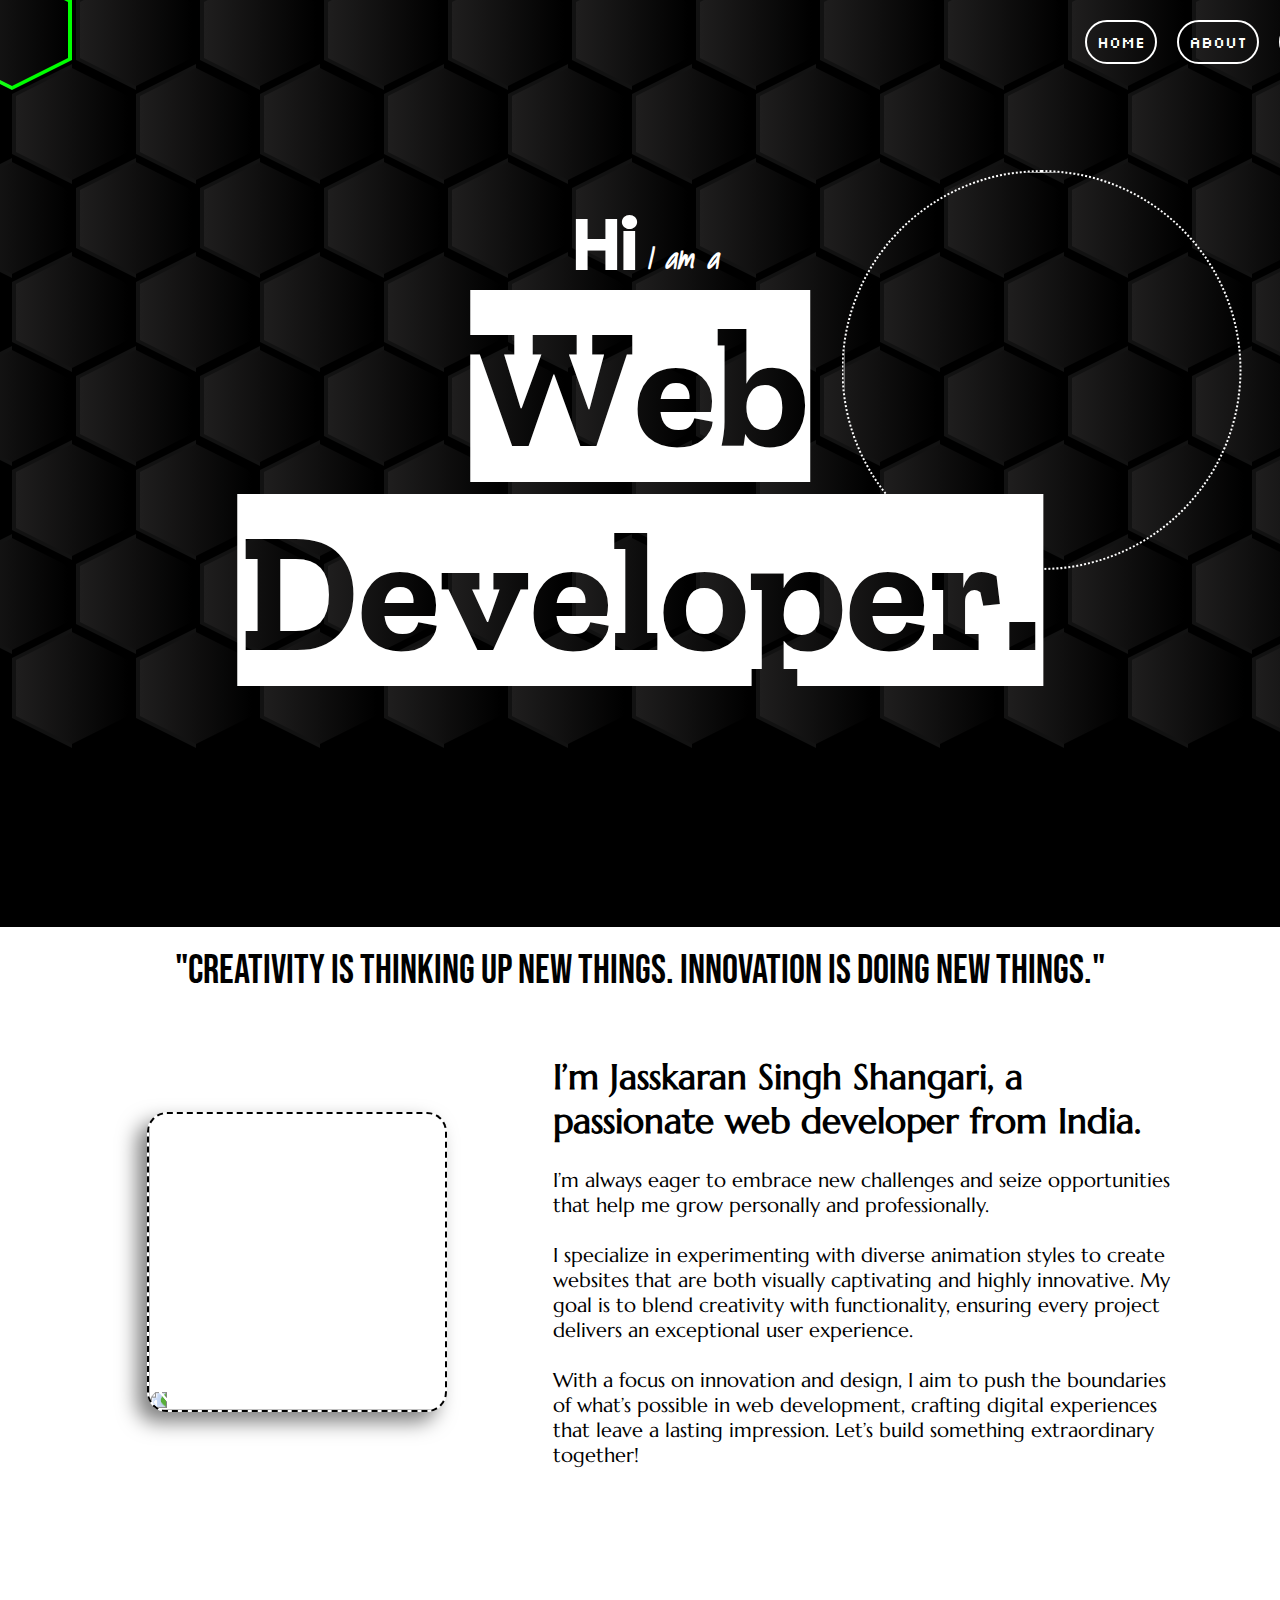
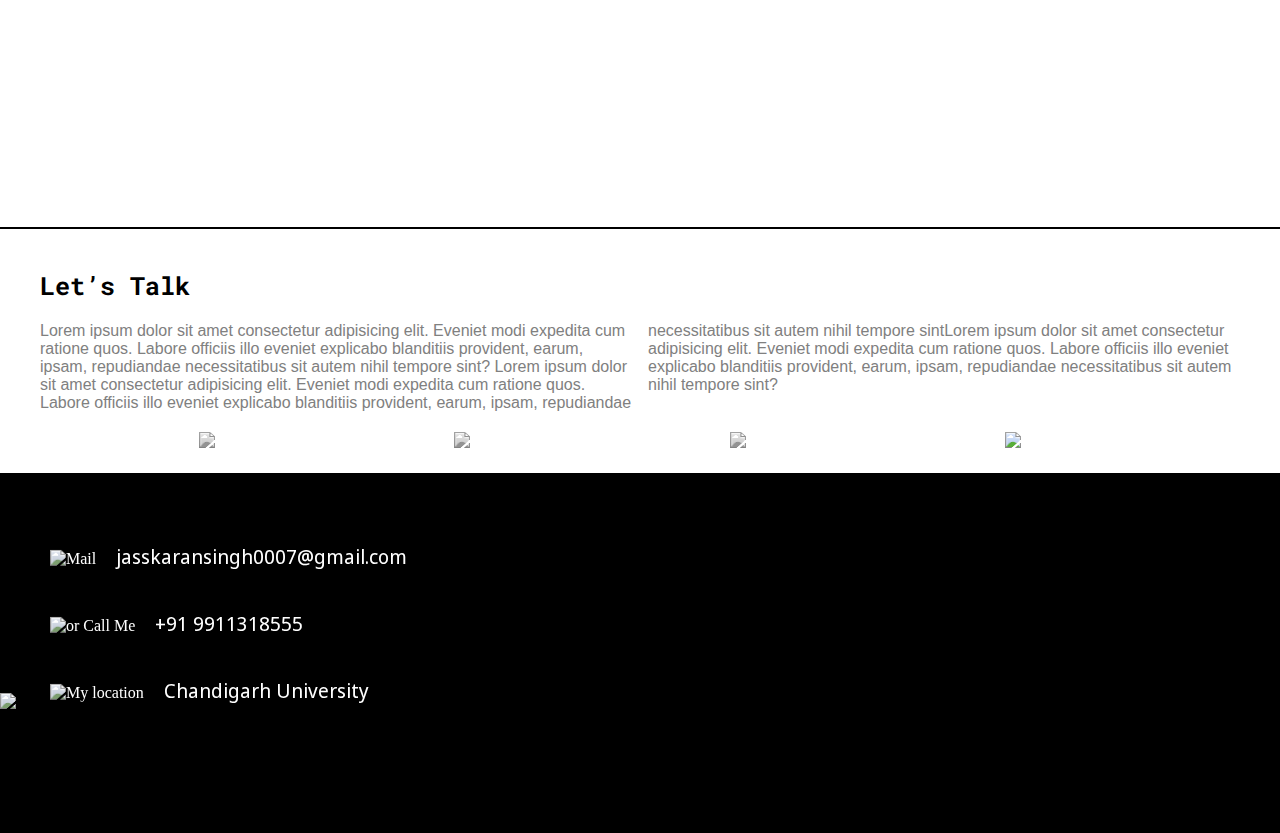
==== Portfolio/index.html @ 46644d37 "Add files via upload" ====
<!DOCTYPE html>
<html lang="en">
<head>
    <meta charset="UTF-8">
    <meta name="viewport" content="width=device-width, initial-scale=1.0">
    <meta name="author" content="REBEL-Osuda">
    <meta name="description" content="Making a Hexagon">
    <link rel="stylesheet" href="style.css">
    <title>Jasskaran Singh Shangari - Web Developer Portfolio</title>
    <link rel="icon" href="briefcase.png">
</head>
<body>

    <!--Creating the Content --- -->
    <header>
        <nav>
            <ul class="navbar">
                <li><a href="#">Home</a></li>
                <li><a href="#About">About</a></li>
                <li><a href="#Skills">Skills</a></li>
                <li><a href="#Contact">Contact</a></li>
            </ul>
        </nav>
    </header>
    
    <!-- Creating the background -->

    <div class="container">
        <div class="row">
            
            <div class="hexagon"></div>
            <div class="hexagon"></div>
            <div class="hexagon"></div>
            <div class="hexagon"></div>
            <div class="hexagon"></div>
            <div class="hexagon"></div>
            <div class="hexagon"></div>
            <div class="hexagon"></div>
            <div class="hexagon"></div>
            <div class="hexagon"></div>
            <div class="hexagon"></div>
            <div class="hexagon"></div>
            <div class="hexagon"></div>
            <div class="hexagon"></div>
            <div class="hexagon"></div>
            <div class="hexagon"></div>
            <div class="hexagon"></div>
        </div>
        <div class="row">
            <div class="hexagon"></div>
            <div class="hexagon"></div>
            <div class="hexagon"></div>
            <div class="hexagon"></div>
            <div class="hexagon"></div>
            <div class="hexagon"></div>
            <div class="hexagon"></div>
            <div class="hexagon"></div>
            <div class="hexagon"></div>
            <div class="hexagon"></div>
            <div class="hexagon"></div>
            <div class="hexagon"></div>
            <div class="hexagon"></div>
            <div class="hexagon"></div>
            <div class="hexagon"></div>
            <div class="hexagon"></div>
            <div class="hexagon"></div>
        </div>
        <div class="row">
            <div class="hexagon"></div>
            <div class="hexagon"></div>
            <div class="hexagon"></div>
            <div class="hexagon"></div>
            <div class="hexagon"></div>
            <div class="hexagon"></div>
            <div class="hexagon"></div>
            <div class="hexagon"></div>
            <div class="hexagon"></div>
            <div class="hexagon"></div>
            <div class="hexagon"></div>
            <div class="hexagon"></div>
            <div class="hexagon"></div>
            <div class="hexagon"></div>
            <div class="hexagon"></div>
            <div class="hexagon"></div>
            <div class="hexagon"></div>
        </div>
        <div class="row">
            <div class="hexagon"></div>
            <div class="hexagon"></div>
            <div class="hexagon"></div>
            <div class="hexagon"></div>
            <div class="hexagon"></div>
            <div class="hexagon"></div>
            <div class="hexagon"></div>
            <div class="hexagon"></div>
            <div class="hexagon"></div>
            <div class="hexagon"></div>
            <div class="hexagon"></div>
            <div class="hexagon"></div>
            <div class="hexagon"></div>
            <div class="hexagon"></div>
            <div class="hexagon"></div>
            <div class="hexagon"></div>
            <div class="hexagon"></div>
        </div>
        <div class="row">
            <div class="hexagon"></div>
            <div class="hexagon"></div>
            <div class="hexagon"></div>
            <div class="hexagon"></div>
            <div class="hexagon"></div>
            <div class="hexagon"></div>
            <div class="hexagon"></div>
            <div class="hexagon"></div>
            <div class="hexagon"></div>
            <div class="hexagon"></div>
            <div class="hexagon"></div>
            <div class="hexagon"></div>
            <div class="hexagon"></div>
            <div class="hexagon"></div>
            <div class="hexagon"></div>
            <div class="hexagon"></div>
            <div class="hexagon"></div>
        </div>
        <div class="row">
            <div class="hexagon"></div>
            <div class="hexagon"></div>
            <div class="hexagon"></div>
            <div class="hexagon"></div>
            <div class="hexagon"></div>
            <div class="hexagon"></div>
            <div class="hexagon"></div>
            <div class="hexagon"></div>
            <div class="hexagon"></div>
            <div class="hexagon"></div>
            <div class="hexagon"></div>
            <div class="hexagon"></div>
            <div class="hexagon"></div>
            <div class="hexagon"></div>
            <div class="hexagon"></div>
            <div class="hexagon"></div>
            <div class="hexagon"></div>
        </div>
        <div class="row">
            <div class="hexagon"></div>
            <div class="hexagon"></div>
            <div class="hexagon"></div>
            <div class="hexagon"></div>
            <div class="hexagon"></div>
            <div class="hexagon"></div>
            <div class="hexagon"></div>
            <div class="hexagon"></div>
            <div class="hexagon"></div>
            <div class="hexagon"></div>
            <div class="hexagon"></div>
            <div class="hexagon"></div>
            <div class="hexagon"></div>
            <div class="hexagon"></div>
            <div class="hexagon"></div>
            <div class="hexagon"></div>
            <div class="hexagon"></div>
        </div>
        <div class="row">
            <div class="hexagon"></div>
            <div class="hexagon"></div>
            <div class="hexagon"></div>
            <div class="hexagon"></div>
            <div class="hexagon"></div>
            <div class="hexagon"></div>
            <div class="hexagon"></div>
            <div class="hexagon"></div>
            <div class="hexagon"></div>
            <div class="hexagon"></div>
            <div class="hexagon"></div>
            <div class="hexagon"></div>
            <div class="hexagon"></div>
            <div class="hexagon"></div>
            <div class="hexagon"></div>
            <div class="hexagon"></div>
            <div class="hexagon"></div>
        </div>
    </div> 

    <!-- ----------------------- -->

    <section id="Hero">
        <p class="Introduction"><span class="greetings">Hi</span> <span class="small">I am a </span> <br> <span class="nxtline-bigger">Web Developer.</span>
        <img src="https://static.vecteezy.com/system/resources/thumbnails/036/594/092/small_2x/man-empty-avatar-photo-placeholder-for-social-networks-resumes-forums-and-dating-sites-male-and-female-no-photo-images-for-unfilled-user-profile-free-vector.jpg" class="profile-picture">
        </p>
    </section>

    <main>
        <p class="quote">"Creativity is thinking up new things. Innovation is doing new things."</p>
        <section id="About">
            <img src="https://as1.ftcdn.net/jpg/08/24/57/78/1000_F_824577894_QCyj5qiTsRMiEeBDn3bKJJXjQxM4lCPb.jpg" class="Profile-picture2" width="300px" height="300px">
            <p class="Reading-block"><span class="highlight">I’m Jasskaran Singh Shangari, a passionate web developer from India.</span><br> <br>I’m always eager to embrace new challenges and seize opportunities that help me grow personally and professionally. 
            <br> <br>
            I specialize in experimenting with diverse animation styles to create websites that are both visually captivating and highly innovative. My goal is to blend creativity with functionality, ensuring every project delivers an exceptional user experience. <br><br>
            With a focus on innovation and design, I aim to push the boundaries of what’s possible in web development, crafting digital experiences that leave a lasting impression. Let’s build something extraordinary together!
    
        </section>
    </main>


    <footer id="Contact">
        <h2>Let’s Talk</h2>
        <p>Lorem ipsum dolor sit amet consectetur adipisicing elit. Eveniet modi expedita cum ratione quos. Labore officiis illo eveniet explicabo blanditiis provident, earum, ipsam, repudiandae necessitatibus sit autem nihil tempore sint?
        Lorem ipsum dolor sit amet consectetur adipisicing elit. Eveniet modi expedita cum ratione quos. Labore officiis illo eveniet explicabo blanditiis provident, earum, ipsam, repudiandae necessitatibus sit autem nihil tempore sintLorem ipsum dolor sit amet consectetur adipisicing elit. Eveniet modi expedita cum ratione quos. Labore officiis illo eveniet explicabo blanditiis provident, earum, ipsam, repudiandae necessitatibus sit autem nihil tempore sint?
        </p>
        <div class="links">
            <ul class="link-list">
                <li>
                    <span class="image">
                        <a href="https://github.com/REBEL-OSUDA"><img src="Github.webp" alt="Github" height="100px"></a>
                    </span>
                </li>
                <li>
                    <span class="image"><a href="https://www.linkedin.com/in/jasskaranshangari/"><img src="Linkedin.png" alt="Linkedin" height="50px"></a></span>
                </li>
                <li>
                    <span class="image"><a href="#"><img src="leetcode.png" alt="LeetCode" height="100px"></a></span>
                </li>
                <li>
                    <span class="iamge">
                        <a href="#">
                            <img src="devto.png" alt="Dev.to" height="60px">
                        </a>
                    </span>
                </li>
            </ul>
        </div>
    </footer>
        <div class="Banner-image">
            <ul>
                <li>
                    <span class="icon">
                        <img src="mail.png" alt="Mail" width="50px" height="50px">
                    </span>
                    <span class="details">jasskaransingh0007@gmail.com</span>
                </li>
                <li>
                    <span class="icon">
                        <img src="call.png" alt="or Call Me" width="50px" height="50px">
                    </span>
                    <span class="details">+91 9911318555</span>
                </li>
                <li>
                    <span class="icon">
                        <img src="location.png" alt="My location" width="50px" height="50px">
                    </span>
                    <span class="details">Chandigarh University</span>
                </li>
            </ul>
            <figure>
                <img src="signature-B113D279FD0DD52B9436E196C074B85D.png" alt="Signatures"class="Signatures">
            </figure>
    </div>
    
</body>
</html>
---- Portfolio/style.css ----
@import url('https://fonts.googleapis.com/css2?family=Anton&family=Bebas+Neue&family=Dancing+Script:wght@400..700&family=Inter:ital,opsz,wght@0,14..32,100..900;1,14..32,100..900&family=Marcellus&family=Righteous&family=Roboto+Mono:ital,wght@0,100..700;1,100..700&family=Shadows+Into+Light&family=Silkscreen:wght@400;700&family=Zilla+Slab+Highlight:wght@400;700&display=swap');
@import url('https://fonts.googleapis.com/css2?family=Noto+Sans+Display:ital,wght@0,100..900;1,100..900&display=swap');


* {
    padding: 0;
    margin: 0;
    box-sizing: border-box;
}
html{
    scroll-behavior: smooth;
}

body {
    min-height: 200vh;
    background-color: #000;
}

.container {
    position: relative;
    height: 103vh;
    overflow: hidden;
    animation: animate 4s linear infinite;
    z-index: 1; /* Ensure this stays lower than #Hero */
}

.row {
    display: inline-flex;
    margin-top: -32px;
    margin-left: -50px;
}

.row:nth-child(even) {
    margin-left: 10px;
}

.hexagon {
    position: relative;
    width: 120px;
    height: 120px;
    background-color: black;
    clip-path: polygon(50% 0, 100% 25%, 100% 75%, 50% 100%, 0 75%, 0 25%);
    margin: 2px;
    transition: 2s;
}

.hexagon:hover {
    transition: 0s;
    background-color: #0f0;
}

.hexagon::after {
    content: "";
    position: absolute;
    top: 4px;
    bottom: 4px;
    left: 4px;
    right: 4px;
    background: linear-gradient(to right, rgb(31, 30, 30), #000);
    clip-path: polygon(50% 0, 100% 25%, 100% 75%, 50% 100%, 0 75%, 0 25%);
}

.hexagon::before {
    content: "";
    position: absolute;
    width: 50%;
    height: 100%;
    top: 0;
    left: 0;
    background: rgba(255, 255, 255, 0.07);
    pointer-events: none;
}

header {
    position: absolute;
    z-index: 100; 
    margin: 10px;
    transform: translateX(250%);
}

a {
    color: #000;
    text-decoration: none;
    color: White;
}

.navbar {
    display: flex;
    list-style-type: none;
    justify-content: flex-end;
    align-items: center;
}

.navbar li {
    margin: 10px;
    padding: 10px;
    border: 2px solid white;
    border-radius: 50px;
    font-family: "Silkscreen", sans-serif;
    font-weight: 400;
    font-style: normal;
    transition: transform 0.5s ease-in-out;
}

.navbar li:hover{
    transform: scale(1.1);
}
#Hero {
    cursor: default;
    position: absolute;
    top: 50%; 
    left: 50%; 
    transform: translate(-50%, -50%);
    color: white;
    font-size: 70px;
    font-weight: bolder;
    text-align: center;
    z-index: 10; 
    background: rgba(0, 0, 0, 0); 
    padding: 20px;
    border-radius: 12px; 
}
.profile-picture{
    width:400px;
    height:400px;
    border: 2px dotted white;
    border-radius:50%;
    display:inline;
    position: absolute;
    transform: translate(-50%, -80%)
}
.greetings{
    font-family: "Righteous", sans-serif;
    font-weight: bolder;
    line-height: 2px;
    font-style: normal;
}

.small{
    margin: -15px;
    padding: 5px;
    font-size:30px;
    font-family: "Shadows Into Light", cursive;
    font-weight:bolder;
    font-style:italic;
}

.nxtline-bigger{
    font-size: 170px;
    font-family: "Zilla Slab Highlight", serif;
    font-weight: 700;
    font-style: normal;
}

main{
    background-color: white;
    height: 100vh;
    width: 100%;
    overflow: hidden;
}

.quote{
    padding: 20px;
    font-family: "Bebas Neue", sans-serif;
    font-weight: 500;
    font-style: normal;
    text-align: center;
    font-size: 2.5rem;
}

#About{
    margin: 20px;
    display: flex;
    justify-content: space-evenly;
    align-items: center;
    width: 100%;
    padding: 20px;
    font-family: "Marcellus", serif;
    font-weight: 400;
    font-style: normal;
}

#About .Profile-picture2{
    transform: rotateZ(-90deg);
    border: 2px dashed black;
    border-radius: 20px;
    box-shadow: -10px -10px 20px rgba(0, 0, 0, 0.5);

}

#About .Reading-block{
    width: 50%;
    font-size: 20px;
}

#About .highlight{
    font-size: 35px;
    font-weight: 700;
}

footer{
    background-color: white;
    border-top:2px solid black;
    font-family: "Roboto Mono", serif;
    overflow: hidden;
    padding:20px;
}


footer h2{
    font-weight: ;
    font-size: 25px;
    margin: 20px;
}
footer p{
    margin: 20px;
    column-count: 2;
    font-family: 'Franklin Gothic Medium', 'Arial Narrow', Arial, sans-serif;
    color: gray;
}

.link-list{
    list-style-type: none;
    display: flex;
    justify-content: space-evenly;
    align-items: center;
    animation: marquee 10s linear infinite;
}

.link-list .image img{
    filter: grayscale(100%);
}
.link-list:hover{
    animation-play-state: paused;
}

.Banner-image {
    background-image: url("Sit&Talk.jpg");
    background-size: cover;
    background-position: center;
    width: 100%;
    height: 40vh;
    overflow: hidden;
    filter: grayscale(60%)
}

.Banner-image ul{
    list-style-type: none;
    width: 100%;
    height: 50%;
    padding: 30px;
    margin: 20px
} 

.Banner-image ul li{
    color: white;
    display: flex;
    align-items: center;
    text-shadow: 5px 5px 5px rgba(0, 0, 0); 
    
    /* background-color: rgba(0, 0, 0, 0.297); */
}

li .icon{
    transform: translateY(10%);
}

.details{
    font-size: 20px;
    margin: 20px;
    font-family: "Noto Sans Display", sans-serif;
}

.Signatures{
    

}


@keyframes animate {
    from {
        filter: hue-rotate(0deg);
    }
    to {
        filter: hue-rotate(360deg);
    }
}
@keyframes bounce{
    0%{
        transform: scale(1);
    }
    50%{
        transform:scale(1.2);
    }
    100%{
        transform:scale(1);
    }
}
@keyframes marquee{
    to{
        transform: translateX(-100%);
    }
}
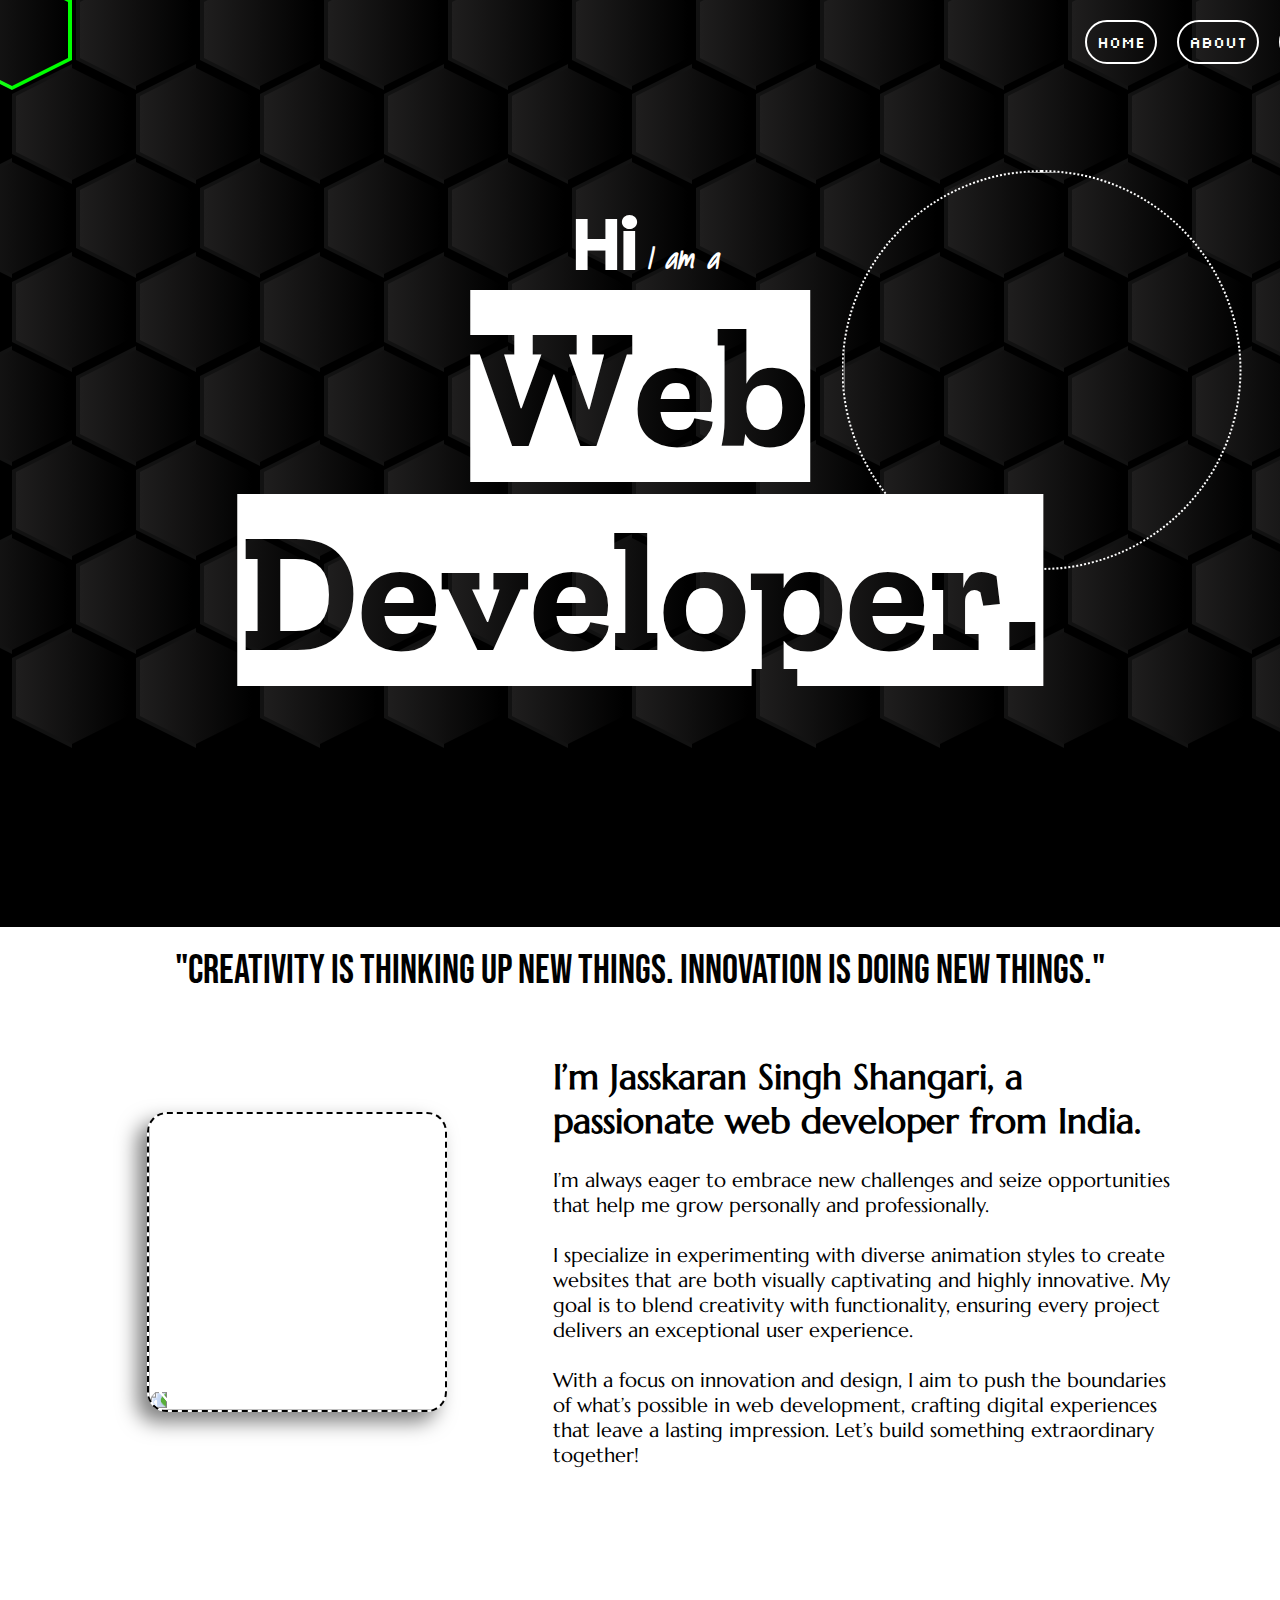
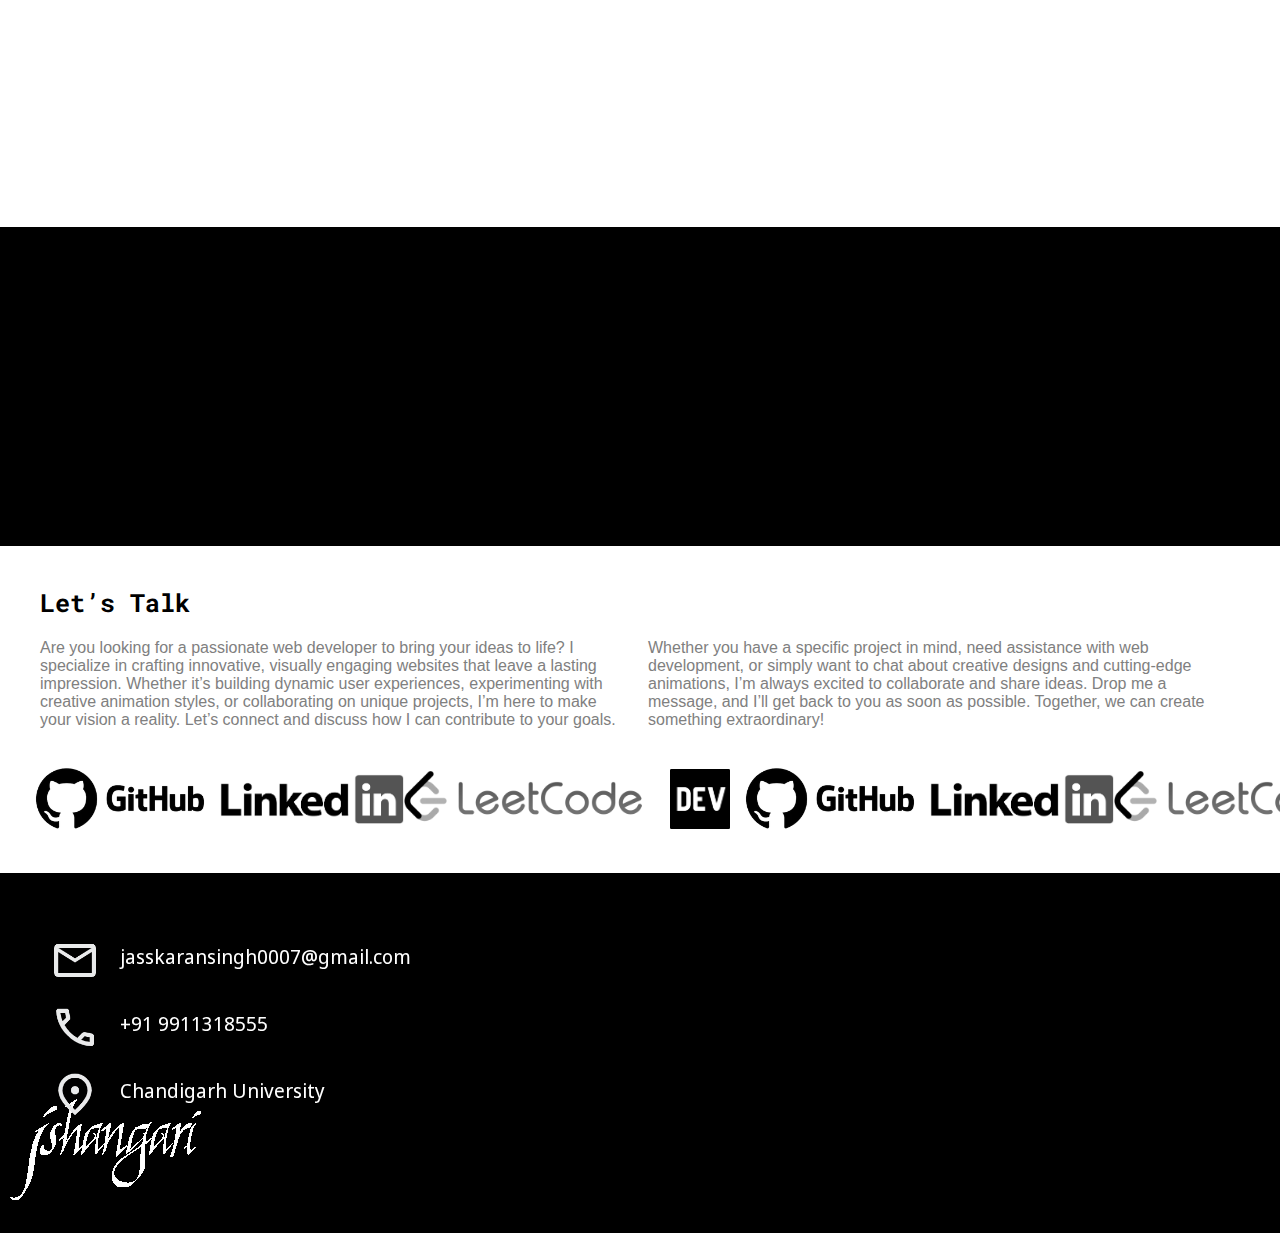
==== commit d63443e1: "Last but not least commit" ====
--- a/Portfolio/index.html
+++ b/Portfolio/index.html
@@ -200,30 +200,73 @@
     
         </section>
     </main>
-
+    <div class="Skills" id="Skills">
+        <h2>Skills</h2>
+        <p>During my transformative years at Chandigarh University, while pursuing my B.Tech degree in Artificial Intelligence and Machine Learning, I cultivated a robust foundation in diverse programming languages and technologies. From mastering C++ to enhance my problem-solving and logical thinking skills, to diving deep into Python for its versatility and application in AI and machine learning projects, I have continuously sought to expand my technical proficiency. My journey also led me to explore the intricacies of web development through HTML, CSS, and JavaScript, where I developed an eye for design and functionality. Venturing into React.js further sharpened my ability to build dynamic, user-friendly web applications, enabling me to craft innovative digital experiences.
+        </p>
+        <div class="containers">
+            <div class="progress" style="--i: 90; --clr:#43f94a;">
+                <h3>85<span>%</span></h3>
+                <h4>HTML</h4>
+            </div>
+            <div class="progress" style="--i: 80; --clr:#2ccde9;">
+                <h3>80<span>%</span></h3>
+                <h4>CSS</h4>
+            </div>
+            <div class="progress" style="--i: 80; --clr:#fb297b;">
+                <h3>80<span>%</span></h3>
+                <h4><abbr title="JavaScript and React">JS</abbr></h4>
+            </div>
+            <div class="progress" style="--i: 85; --clr:#ffe047;">
+                <h3>85 <span>%</span></h3>
+                <h4>Python</h4>
+            </div>
+            <div class="progress" style="--i: 75; --clr:#43f94a;">
+                <h3>75 <span>%</span></h3>
+                <h4><abbr title="C++ and STL">C++</abbr></h4>
+            </div>
+        </div>
+    </div>
 
     <footer id="Contact">
         <h2>Let’s Talk</h2>
-        <p>Lorem ipsum dolor sit amet consectetur adipisicing elit. Eveniet modi expedita cum ratione quos. Labore officiis illo eveniet explicabo blanditiis provident, earum, ipsam, repudiandae necessitatibus sit autem nihil tempore sint?
-        Lorem ipsum dolor sit amet consectetur adipisicing elit. Eveniet modi expedita cum ratione quos. Labore officiis illo eveniet explicabo blanditiis provident, earum, ipsam, repudiandae necessitatibus sit autem nihil tempore sintLorem ipsum dolor sit amet consectetur adipisicing elit. Eveniet modi expedita cum ratione quos. Labore officiis illo eveniet explicabo blanditiis provident, earum, ipsam, repudiandae necessitatibus sit autem nihil tempore sint?
+        <p>Are you looking for a passionate web developer to bring your ideas to life? I specialize in crafting innovative, visually engaging websites that leave a lasting impression. Whether it’s building dynamic user experiences, experimenting with creative animation styles, or collaborating on unique projects, I’m here to make your vision a reality. Let’s connect and discuss how I can contribute to your goals. Whether you have a specific project in mind, need assistance with web development, or simply want to chat about creative designs and cutting-edge animations, I’m always excited to collaborate and share ideas. Drop me a message, and I’ll get back to you as soon as possible. Together, we can create something extraordinary!
         </p>
         <div class="links">
             <ul class="link-list">
                 <li>
                     <span class="image">
-                        <a href="https://github.com/REBEL-OSUDA"><img src="Github.webp" alt="Github" height="100px"></a>
-                    </span>
-                </li>
-                <li>
-                    <span class="image"><a href="https://www.linkedin.com/in/jasskaranshangari/"><img src="Linkedin.png" alt="Linkedin" height="50px"></a></span>
-                </li>
-                <li>
-                    <span class="image"><a href="#"><img src="leetcode.png" alt="LeetCode" height="100px"></a></span>
+                        <a href="https://github.com/REBEL-OSUDA"><img src="images/Github.webp" alt="Github" height="100px"></a>
+                    </span>
+                </li>
+                <li>
+                    <span class="image"><a href="https://www.linkedin.com/in/jasskaranshangari/"><img src="images/Linkedin.png" alt="Linkedin" height="50px"></a></span>
+                </li>
+                <li>
+                    <span class="image"><a href="#"><img src="images/leetcode.png" alt="LeetCode" height="100px"></a></span>
                 </li>
                 <li>
                     <span class="iamge">
                         <a href="#">
-                            <img src="devto.png" alt="Dev.to" height="60px">
+                            <img src="images/devto.png" alt="Dev.to" height="60px">
+                        </a>
+                    </span>
+                </li>
+                <li>
+                    <span class="image">
+                        <a href="https://github.com/REBEL-OSUDA"><img src="images/Github.webp" alt="Github" height="100px"></a>
+                    </span>
+                </li>
+                <li>
+                    <span class="image"><a href="https://www.linkedin.com/in/jasskaranshangari/"><img src="images/Linkedin.png" alt="Linkedin" height="50px"></a></span>
+                </li>
+                <li>
+                    <span class="image"><a href="#"><img src="images/leetcode.png" alt="LeetCode" height="100px"></a></span>
+                </li>
+                <li>
+                    <span class="iamge">
+                        <a href="#">
+                            <img src="images/devto.png" alt="Dev.to" height="60px">
                         </a>
                     </span>
                 </li>
@@ -234,27 +277,27 @@
             <ul>
                 <li>
                     <span class="icon">
-                        <img src="mail.png" alt="Mail" width="50px" height="50px">
+                        <img src="images/mail.png" alt="Mail" width="50px" height="50px">
                     </span>
                     <span class="details">jasskaransingh0007@gmail.com</span>
                 </li>
                 <li>
                     <span class="icon">
-                        <img src="call.png" alt="or Call Me" width="50px" height="50px">
+                        <img src="images/call.png" alt="or Call Me" width="50px" height="50px">
                     </span>
                     <span class="details">+91 9911318555</span>
                 </li>
                 <li>
                     <span class="icon">
-                        <img src="location.png" alt="My location" width="50px" height="50px">
+                        <img src="images/location.png" alt="My location" width="50px" height="50px">
                     </span>
                     <span class="details">Chandigarh University</span>
                 </li>
             </ul>
             <figure>
-                <img src="signature-B113D279FD0DD52B9436E196C074B85D.png" alt="Signatures"class="Signatures">
+                <img src="images/signature-B113D279FD0DD52B9436E196C074B85D.png" alt="Signature"class="Signature">
             </figure>
     </div>
     
 </body>
-</html>+</html>
